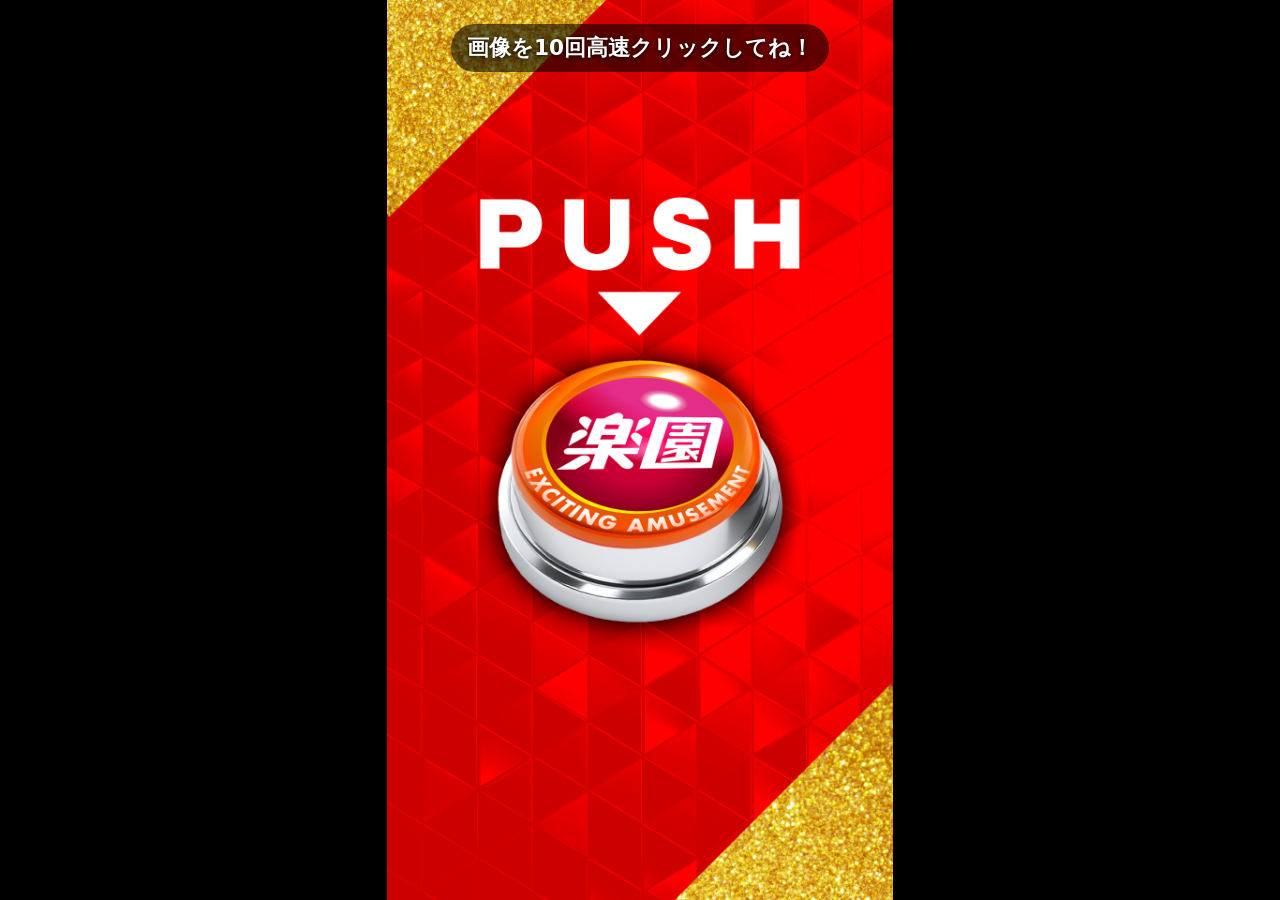
==== hp_sample01/index3.html @ 2e9b250d "Add special interactive page with click burst effect and redirect functionality" ====
<!doctype html>
<html lang="ja">
  <head>
    <meta charset="utf-8" />
    <meta name="viewport" content="width=device-width, initial-scale=1, viewport-fit=cover" />
    <meta name="theme-color" content="#000000" />
    <title>スペシャルページ</title>
    <style>
      *,
      *::before,
      *::after {
        box-sizing: border-box;
      }

      html,
      body {
        width: 100%;
        min-height: 100%;
        margin: 0;
        overflow: hidden;
        background: #000;
      }

      body {
        min-height: 100vh;
        min-height: 100dvh;
        font-family: system-ui, -apple-system, "Hiragino Sans", "Noto Sans JP", sans-serif;
        -webkit-tap-highlight-color: transparent;
        user-select: none;
      }

      .page {
        position: relative;
        width: 100%;
        height: 100vh;
        height: 100dvh;
        overflow: hidden;
        background: #000 url("img/top_01.png") center center / contain no-repeat;
        cursor: pointer;
        touch-action: manipulation;
      }

      .page:focus-visible {
        outline: 4px solid #fff;
        outline-offset: -4px;
      }

      .instruction {
        position: absolute;
        z-index: 1;
        top: max(24px, env(safe-area-inset-top));
        left: 50%;
        width: max-content;
        max-width: calc(100% - 32px);
        margin: 0;
        padding: 8px 16px;
        transform: translateX(-50%);
        border-radius: 999px;
        background: rgb(0 0 0 / 58%);
        color: #fff;
        font-size: clamp(1rem, 4.2vw, 1.35rem);
        font-weight: 800;
        line-height: 1.5;
        text-align: center;
        text-shadow: 0 1px 4px #000;
        pointer-events: none;
      }

      .burst-layer {
        position: absolute;
        inset: 0;
        overflow: hidden;
        pointer-events: none;
      }

      .particle {
        position: absolute;
        z-index: 2;
        width: var(--size);
        height: auto;
        pointer-events: none;
        will-change: transform, opacity;
        filter: drop-shadow(0 0 8px rgb(255 255 255 / 45%));
        transform: translate(-50%, -50%) scale(0.15) rotate(0deg);
        animation: burst var(--duration) cubic-bezier(0.13, 0.72, 0.18, 1) forwards;
      }

      @keyframes burst {
        0% {
          opacity: 0;
          transform: translate(-50%, -50%) scale(0.15) rotate(0deg);
        }
        10% {
          opacity: 1;
        }
        72% {
          opacity: 1;
        }
        100% {
          opacity: 0;
          transform:
            translate(
              calc(-50% + var(--move-x)),
              calc(-50% + var(--move-y) + var(--drop))
            )
            scale(var(--end-scale))
            rotate(var(--rotate));
        }
      }

      .sr-only {
        position: absolute;
        width: 1px;
        height: 1px;
        padding: 0;
        margin: -1px;
        overflow: hidden;
        clip: rect(0, 0, 0, 0);
        white-space: nowrap;
        border: 0;
      }

      @media (prefers-reduced-motion: reduce) {
        .particle {
          animation-duration: 300ms;
        }
      }
    </style>
  </head>
  <body>
    <main
      class="page"
      id="click-area"
      role="button"
      tabindex="0"
      aria-label="画面を10回押すと特設サイトへ移動します"
    >
      <p class="instruction">画像を10回高速クリックしてね！</p>
      <div class="burst-layer" id="burst-layer" aria-hidden="true"></div>
      <p class="sr-only" id="click-status" aria-live="polite">あと10回です</p>
    </main>

    <script>
      (function () {
        "use strict";

        var MAX_CLICKS = 10;
        var REDIRECT_URL = "https://shibuya.lp-rakuen.com";
        var particleImages = [
          { src: "img/xl.png", size: [82, 128] },
          { src: "img/l.png", size: [52, 82] },
          { src: "img/m.png", size: [34, 58] },
          { src: "img/s.png", size: [22, 38] }
        ];

        var clickArea = document.getElementById("click-area");
        var burstLayer = document.getElementById("burst-layer");
        var clickStatus = document.getElementById("click-status");
        var clickCount = 0;
        var redirecting = false;

        // 初回操作時の表示遅れを抑えるため、花火画像を先読みする。
        particleImages.forEach(function (item) {
          var image = new Image();
          image.src = item.src;
        });

        function randomBetween(min, max) {
          return min + Math.random() * (max - min);
        }

        function createBurst(x, y) {
          var particleCount = window.innerWidth < 600 ? 14 : 18;
          var travel = Math.min(Math.max(window.innerWidth, window.innerHeight) * 0.36, 440);

          for (var i = 0; i < particleCount; i += 1) {
            var image = particleImages[i % particleImages.length];
            var angle = (Math.PI * 2 * i) / particleCount + randomBetween(-0.16, 0.16);
            var distance = travel * randomBetween(0.5, 1.08);
            var particle = document.createElement("img");

            particle.className = "particle";
            particle.src = image.src;
            particle.alt = "";
            particle.draggable = false;
            particle.style.left = x + "px";
            particle.style.top = y + "px";
            particle.style.setProperty("--size", randomBetween(image.size[0], image.size[1]) + "px");
            particle.style.setProperty("--move-x", Math.cos(angle) * distance + "px");
            particle.style.setProperty("--move-y", Math.sin(angle) * distance + "px");
            particle.style.setProperty("--drop", randomBetween(20, 90) + "px");
            particle.style.setProperty("--rotate", randomBetween(-540, 540) + "deg");
            particle.style.setProperty("--end-scale", randomBetween(0.72, 1.18));
            particle.style.setProperty("--duration", randomBetween(780, 1250) + "ms");
            particle.style.animationDelay = randomBetween(0, 80) + "ms";

            particle.addEventListener("animationend", function (event) {
              event.currentTarget.remove();
            });
            burstLayer.appendChild(particle);
          }
        }

        function activate(x, y) {
          if (redirecting) return;

          clickCount += 1;
          createBurst(x, y);

          var remaining = MAX_CLICKS - clickCount;
          clickStatus.textContent = remaining > 0 ? "あと" + remaining + "回です" : "移動します";

          if (clickCount >= MAX_CLICKS) {
            redirecting = true;
            window.setTimeout(function () {
              window.location.href = REDIRECT_URL;
            }, 850);
          }
        }

        clickArea.addEventListener("click", function (event) {
          activate(event.clientX, event.clientY);
        });

        clickArea.addEventListener("keydown", function (event) {
          if (event.key !== "Enter" && event.key !== " ") return;
          event.preventDefault();
          var rect = clickArea.getBoundingClientRect();
          activate(rect.left + rect.width / 2, rect.top + rect.height / 2);
        });
      })();
    </script>
  </body>
</html>
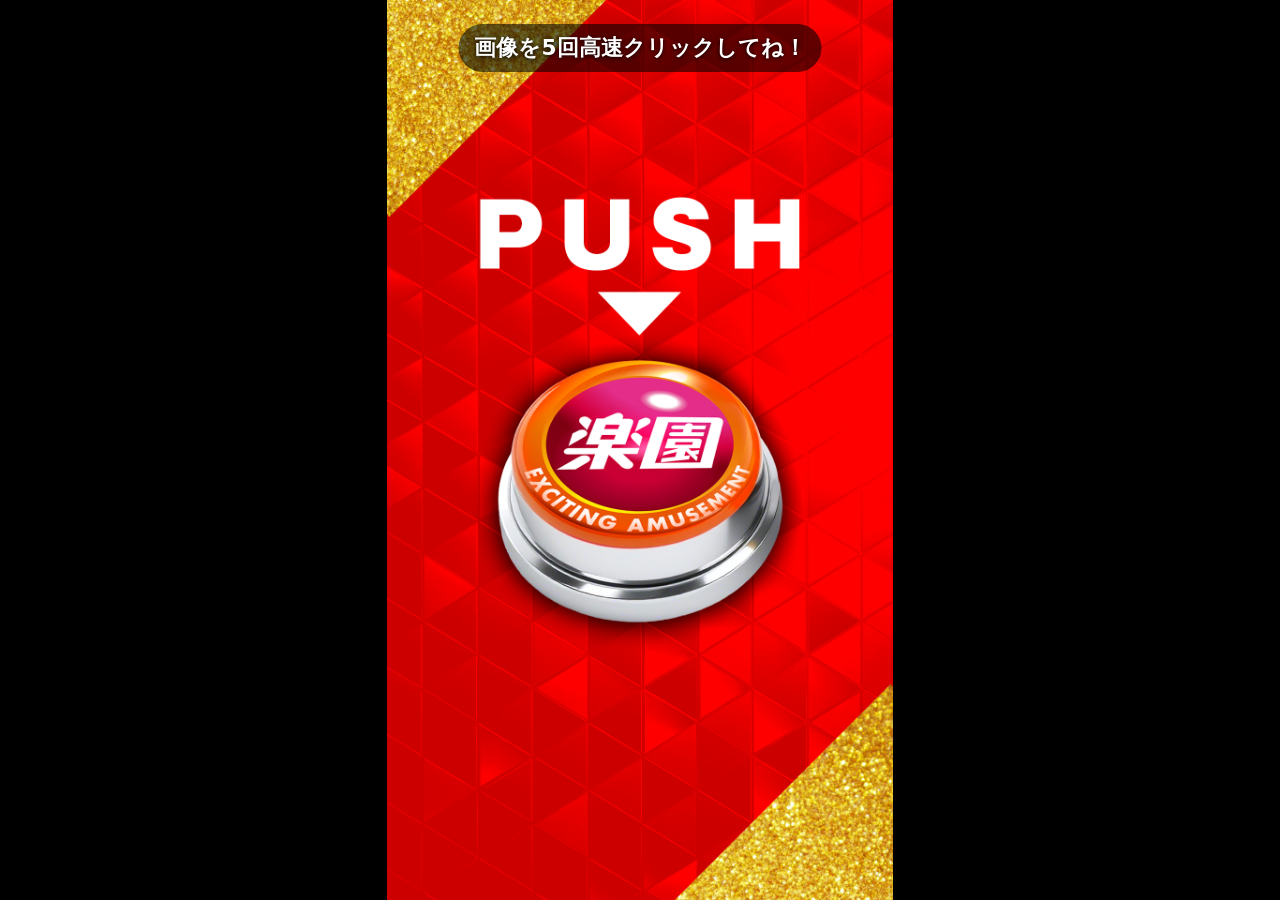
==== commit 0c93fb4e: "feat: 画面クリック数を5回に変更し、フィナーレアニメーションを追加" ====
--- a/hp_sample01/index3.html
+++ b/hp_sample01/index3.html
@@ -2,130 +2,13 @@
 <html lang="ja">
   <head>
     <meta charset="utf-8" />
-    <meta name="viewport" content="width=device-width, initial-scale=1, viewport-fit=cover" />
+    <meta
+      name="viewport"
+      content="width=device-width, initial-scale=1, viewport-fit=cover"
+    />
     <meta name="theme-color" content="#000000" />
     <title>スペシャルページ</title>
-    <style>
-      *,
-      *::before,
-      *::after {
-        box-sizing: border-box;
-      }
-
-      html,
-      body {
-        width: 100%;
-        min-height: 100%;
-        margin: 0;
-        overflow: hidden;
-        background: #000;
-      }
-
-      body {
-        min-height: 100vh;
-        min-height: 100dvh;
-        font-family: system-ui, -apple-system, "Hiragino Sans", "Noto Sans JP", sans-serif;
-        -webkit-tap-highlight-color: transparent;
-        user-select: none;
-      }
-
-      .page {
-        position: relative;
-        width: 100%;
-        height: 100vh;
-        height: 100dvh;
-        overflow: hidden;
-        background: #000 url("img/top_01.png") center center / contain no-repeat;
-        cursor: pointer;
-        touch-action: manipulation;
-      }
-
-      .page:focus-visible {
-        outline: 4px solid #fff;
-        outline-offset: -4px;
-      }
-
-      .instruction {
-        position: absolute;
-        z-index: 1;
-        top: max(24px, env(safe-area-inset-top));
-        left: 50%;
-        width: max-content;
-        max-width: calc(100% - 32px);
-        margin: 0;
-        padding: 8px 16px;
-        transform: translateX(-50%);
-        border-radius: 999px;
-        background: rgb(0 0 0 / 58%);
-        color: #fff;
-        font-size: clamp(1rem, 4.2vw, 1.35rem);
-        font-weight: 800;
-        line-height: 1.5;
-        text-align: center;
-        text-shadow: 0 1px 4px #000;
-        pointer-events: none;
-      }
-
-      .burst-layer {
-        position: absolute;
-        inset: 0;
-        overflow: hidden;
-        pointer-events: none;
-      }
-
-      .particle {
-        position: absolute;
-        z-index: 2;
-        width: var(--size);
-        height: auto;
-        pointer-events: none;
-        will-change: transform, opacity;
-        filter: drop-shadow(0 0 8px rgb(255 255 255 / 45%));
-        transform: translate(-50%, -50%) scale(0.15) rotate(0deg);
-        animation: burst var(--duration) cubic-bezier(0.13, 0.72, 0.18, 1) forwards;
-      }
-
-      @keyframes burst {
-        0% {
-          opacity: 0;
-          transform: translate(-50%, -50%) scale(0.15) rotate(0deg);
-        }
-        10% {
-          opacity: 1;
-        }
-        72% {
-          opacity: 1;
-        }
-        100% {
-          opacity: 0;
-          transform:
-            translate(
-              calc(-50% + var(--move-x)),
-              calc(-50% + var(--move-y) + var(--drop))
-            )
-            scale(var(--end-scale))
-            rotate(var(--rotate));
-        }
-      }
-
-      .sr-only {
-        position: absolute;
-        width: 1px;
-        height: 1px;
-        padding: 0;
-        margin: -1px;
-        overflow: hidden;
-        clip: rect(0, 0, 0, 0);
-        white-space: nowrap;
-        border: 0;
-      }
-
-      @media (prefers-reduced-motion: reduce) {
-        .particle {
-          animation-duration: 300ms;
-        }
-      }
-    </style>
+    <link rel="stylesheet" href="css/style.css" />
   </head>
   <body>
     <main
@@ -133,24 +16,24 @@
       id="click-area"
       role="button"
       tabindex="0"
-      aria-label="画面を10回押すと特設サイトへ移動します"
+      aria-label="画面を5回押すと特設サイトへ移動します"
     >
-      <p class="instruction">画像を10回高速クリックしてね！</p>
+      <p class="instruction">画像を5回高速クリックしてね！</p>
       <div class="burst-layer" id="burst-layer" aria-hidden="true"></div>
-      <p class="sr-only" id="click-status" aria-live="polite">あと10回です</p>
+      <p class="sr-only" id="click-status" aria-live="polite">あと5回です</p>
     </main>
 
     <script>
       (function () {
         "use strict";
 
-        var MAX_CLICKS = 10;
+        var MAX_CLICKS = 5;
         var REDIRECT_URL = "https://shibuya.lp-rakuen.com";
         var particleImages = [
           { src: "img/xl.png", size: [82, 128] },
           { src: "img/l.png", size: [52, 82] },
           { src: "img/m.png", size: [34, 58] },
-          { src: "img/s.png", size: [22, 38] }
+          { src: "img/s.png", size: [22, 38] },
         ];
 
         var clickArea = document.getElementById("click-area");
@@ -169,13 +52,24 @@
           return min + Math.random() * (max - min);
         }
 
-        function createBurst(x, y) {
-          var particleCount = window.innerWidth < 600 ? 14 : 18;
-          var travel = Math.min(Math.max(window.innerWidth, window.innerHeight) * 0.36, 440);
+        function createBurst(x, y, options) {
+          options = options || {};
+          var countScale = options.countScale || 1;
+          var travelScale = options.travelScale || 1;
+          var sizeScale = options.sizeScale || 1;
+          var particleCount = Math.round(
+            (window.innerWidth < 600 ? 14 : 18) * countScale,
+          );
+          var travel =
+            Math.min(
+              Math.max(window.innerWidth, window.innerHeight) * 0.36,
+              440,
+            ) * travelScale;
 
           for (var i = 0; i < particleCount; i += 1) {
             var image = particleImages[i % particleImages.length];
-            var angle = (Math.PI * 2 * i) / particleCount + randomBetween(-0.16, 0.16);
+            var angle =
+              (Math.PI * 2 * i) / particleCount + randomBetween(-0.16, 0.16);
             var distance = travel * randomBetween(0.5, 1.08);
             var particle = document.createElement("img");
 
@@ -185,13 +79,31 @@
             particle.draggable = false;
             particle.style.left = x + "px";
             particle.style.top = y + "px";
-            particle.style.setProperty("--size", randomBetween(image.size[0], image.size[1]) + "px");
-            particle.style.setProperty("--move-x", Math.cos(angle) * distance + "px");
-            particle.style.setProperty("--move-y", Math.sin(angle) * distance + "px");
+            particle.style.setProperty(
+              "--size",
+              randomBetween(image.size[0], image.size[1]) * sizeScale + "px",
+            );
+            particle.style.setProperty(
+              "--move-x",
+              Math.cos(angle) * distance + "px",
+            );
+            particle.style.setProperty(
+              "--move-y",
+              Math.sin(angle) * distance + "px",
+            );
             particle.style.setProperty("--drop", randomBetween(20, 90) + "px");
-            particle.style.setProperty("--rotate", randomBetween(-540, 540) + "deg");
-            particle.style.setProperty("--end-scale", randomBetween(0.72, 1.18));
-            particle.style.setProperty("--duration", randomBetween(780, 1250) + "ms");
+            particle.style.setProperty(
+              "--rotate",
+              randomBetween(-540, 540) + "deg",
+            );
+            particle.style.setProperty(
+              "--end-scale",
+              randomBetween(0.72, 1.18),
+            );
+            particle.style.setProperty(
+              "--duration",
+              randomBetween(780, 1250) + "ms",
+            );
             particle.style.animationDelay = randomBetween(0, 80) + "ms";
 
             particle.addEventListener("animationend", function (event) {
@@ -201,20 +113,102 @@
           }
         }
 
+        // 上から降り注ぐキャラクター（フィナーレ用）。
+        function createRain(count) {
+          var width = window.innerWidth;
+          var height = window.innerHeight;
+
+          for (var i = 0; i < count; i += 1) {
+            var image = particleImages[i % particleImages.length];
+            var particle = document.createElement("img");
+
+            particle.className = "particle-rain";
+            particle.src = image.src;
+            particle.alt = "";
+            particle.draggable = false;
+            particle.style.left = randomBetween(-5, 100) + "%";
+            particle.style.setProperty(
+              "--size",
+              randomBetween(image.size[0], image.size[1]) * 1.2 + "px",
+            );
+            particle.style.setProperty(
+              "--fall",
+              height + 260 + "px",
+            );
+            particle.style.setProperty(
+              "--sway",
+              randomBetween(-0.25, 0.25) * width + "px",
+            );
+            particle.style.setProperty(
+              "--rotate",
+              randomBetween(-900, 900) + "deg",
+            );
+            particle.style.setProperty(
+              "--duration",
+              randomBetween(1100, 1900) + "ms",
+            );
+            particle.style.animationDelay = randomBetween(0, 1400) + "ms";
+
+            particle.addEventListener("animationend", function (event) {
+              event.currentTarget.remove();
+            });
+            burstLayer.appendChild(particle);
+          }
+        }
+
+        // 5回目：画面全体にキャラクターを激しくばらまく。
+        function finale(x, y) {
+          var width = window.innerWidth;
+          var height = window.innerHeight;
+          var isSmall = width < 600;
+
+          clickArea.classList.add("is-finale");
+
+          // 中心から特大の爆発。
+          createBurst(x, y, { countScale: 3, travelScale: 2.6, sizeScale: 1.4 });
+          createBurst(width / 2, height / 2, {
+            countScale: 2.5,
+            travelScale: 3,
+            sizeScale: 1.6,
+          });
+
+          // 画面のあちこちで連続爆発。
+          var waves = isSmall ? 14 : 20;
+          for (var i = 0; i < waves; i += 1) {
+            window.setTimeout(function () {
+              createBurst(
+                randomBetween(0.05, 0.95) * width,
+                randomBetween(0.05, 0.95) * height,
+                {
+                  countScale: randomBetween(0.9, 1.4),
+                  travelScale: randomBetween(1.2, 2),
+                  sizeScale: randomBetween(1, 1.5),
+                },
+              );
+            }, 90 + i * 85);
+          }
+
+          // 上からキャラクターの雨。
+          createRain(isSmall ? 50 : 80);
+        }
+
         function activate(x, y) {
           if (redirecting) return;
 
           clickCount += 1;
-          createBurst(x, y);
 
           var remaining = MAX_CLICKS - clickCount;
-          clickStatus.textContent = remaining > 0 ? "あと" + remaining + "回です" : "移動します";
+          clickStatus.textContent =
+            remaining > 0 ? "あと" + remaining + "回です" : "移動します";
 
           if (clickCount >= MAX_CLICKS) {
             redirecting = true;
+            finale(x, y);
             window.setTimeout(function () {
               window.location.href = REDIRECT_URL;
-            }, 850);
+            }, 2800);
+          } else {
+            createBurst(x, y);
           }
         }
 
@@ -228,6 +222,15 @@
           var rect = clickArea.getBoundingClientRect();
           activate(rect.left + rect.width / 2, rect.top + rect.height / 2);
         });
+
+        // Chromeの「戻る」でBFCacheから復元された場合も、もう一度遊べる状態に戻す。
+        window.addEventListener("pageshow", function () {
+          clickCount = 0;
+          redirecting = false;
+          clickArea.classList.remove("is-finale");
+          clickStatus.textContent = "あと" + MAX_CLICKS + "回です";
+          burstLayer.replaceChildren();
+        });
       })();
     </script>
   </body>
--- a/hp_sample01/css/style.css
+++ b/hp_sample01/css/style.css
@@ -0,0 +1,186 @@
+*,
+*::before,
+*::after {
+  box-sizing: border-box;
+}
+
+html,
+body {
+  width: 100%;
+  min-height: 100%;
+  margin: 0;
+  overflow: hidden;
+  background: #000;
+}
+
+body {
+  min-height: 100vh;
+  min-height: 100dvh;
+  font-family: system-ui, -apple-system, "Hiragino Sans", "Noto Sans JP", sans-serif;
+  -webkit-tap-highlight-color: transparent;
+  user-select: none;
+}
+
+.page {
+  position: relative;
+  width: 100%;
+  height: 100vh;
+  height: 100dvh;
+  overflow: hidden;
+  background: #000 url("../img/top_01.png") center center / contain no-repeat;
+  cursor: pointer;
+  touch-action: manipulation;
+}
+
+.page:focus-visible {
+  outline: 4px solid #fff;
+  outline-offset: -4px;
+}
+
+.instruction {
+  position: absolute;
+  z-index: 1;
+  top: max(24px, env(safe-area-inset-top));
+  left: 50%;
+  width: max-content;
+  max-width: calc(100% - 32px);
+  margin: 0;
+  padding: 8px 16px;
+  transform: translateX(-50%);
+  border-radius: 999px;
+  background: rgb(0 0 0 / 58%);
+  color: #fff;
+  font-size: clamp(1rem, 4.2vw, 1.35rem);
+  font-weight: 800;
+  line-height: 1.5;
+  text-align: center;
+  text-shadow: 0 1px 4px #000;
+  pointer-events: none;
+}
+
+.burst-layer {
+  position: absolute;
+  inset: 0;
+  overflow: hidden;
+  pointer-events: none;
+}
+
+.particle {
+  position: absolute;
+  z-index: 2;
+  width: var(--size);
+  height: auto;
+  pointer-events: none;
+  will-change: transform, opacity;
+  filter: drop-shadow(0 0 8px rgb(255 255 255 / 45%));
+  transform: translate(-50%, -50%) scale(0.15) rotate(0deg);
+  animation: burst var(--duration) cubic-bezier(0.13, 0.72, 0.18, 1) forwards;
+}
+
+@keyframes burst {
+  0% {
+    opacity: 0;
+    transform: translate(-50%, -50%) scale(0.15) rotate(0deg);
+  }
+  10% {
+    opacity: 1;
+  }
+  72% {
+    opacity: 1;
+  }
+  100% {
+    opacity: 0;
+    transform:
+      translate(
+        calc(-50% + var(--move-x)),
+        calc(-50% + var(--move-y) + var(--drop))
+      )
+      scale(var(--end-scale))
+      rotate(var(--rotate));
+  }
+}
+
+/* フィナーレ：画面シェイク＋フラッシュ */
+.page.is-finale {
+  animation: finale-shake 90ms linear 14;
+}
+
+.page.is-finale::after {
+  content: "";
+  position: absolute;
+  z-index: 3;
+  inset: 0;
+  pointer-events: none;
+  background: radial-gradient(circle, #fff 0%, rgb(255 230 120 / 70%) 40%, rgb(255 80 160 / 0%) 75%);
+  mix-blend-mode: screen;
+  animation: finale-flash 2.6s ease-out forwards;
+}
+
+.page.is-finale .instruction {
+  opacity: 0;
+  transition: opacity 200ms;
+}
+
+@keyframes finale-shake {
+  0% { transform: translate(0, 0); }
+  25% { transform: translate(-10px, 6px) rotate(-0.6deg); }
+  50% { transform: translate(8px, -8px) rotate(0.6deg); }
+  75% { transform: translate(-6px, -4px) rotate(-0.4deg); }
+  100% { transform: translate(0, 0); }
+}
+
+@keyframes finale-flash {
+  0% { opacity: 0; }
+  6% { opacity: 1; }
+  20% { opacity: 0.2; }
+  30% { opacity: 0.8; }
+  45% { opacity: 0.1; }
+  55% { opacity: 0.6; }
+  100% { opacity: 0; }
+}
+
+.particle-rain {
+  position: absolute;
+  z-index: 2;
+  top: -140px;
+  width: var(--size);
+  height: auto;
+  pointer-events: none;
+  opacity: 0;
+  will-change: transform, opacity;
+  filter: drop-shadow(0 0 10px rgb(255 255 255 / 55%));
+  animation: rain var(--duration) cubic-bezier(0.45, 0, 0.8, 0.6) forwards;
+}
+
+@keyframes rain {
+  0% {
+    opacity: 1;
+    transform: translate(0, 0) rotate(0deg);
+  }
+  100% {
+    opacity: 1;
+    transform: translate(var(--sway), var(--fall)) rotate(var(--rotate));
+  }
+}
+
+.sr-only {
+  position: absolute;
+  width: 1px;
+  height: 1px;
+  padding: 0;
+  margin: -1px;
+  overflow: hidden;
+  clip: rect(0, 0, 0, 0);
+  white-space: nowrap;
+  border: 0;
+}
+
+@media (prefers-reduced-motion: reduce) {
+  .particle {
+    animation-duration: 300ms;
+  }
+
+  .page.is-finale {
+    animation: none;
+  }
+}
